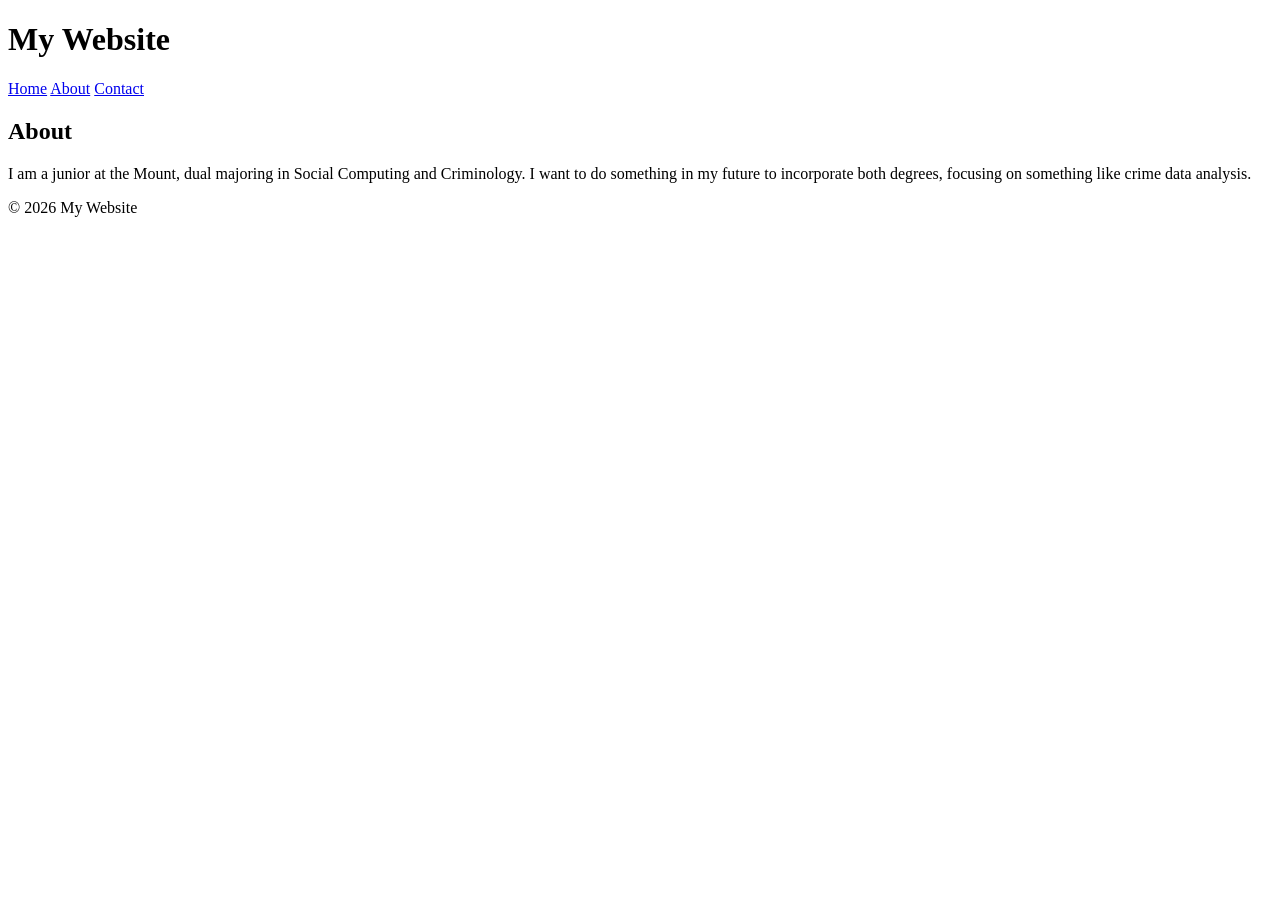
==== about.html @ 35280559 "Create about.html" ====
<!DOCTYPE html>
<html lang="en">

<head>
<meta charset="UTF-8">
<title>About</title>
<link rel="stylesheet" href="style.css">
</head>

<body>

<header class="site-header">
<h1>My Website</h1>

<nav>
<a href="index.html">Home</a>
<a href="about.html">About</a>
<a href="contact.html">Contact</a>
</nav>

</header>

<main class="main-content">

<div class="content-box">

<h2>About</h2>

<p>
I am a junior at the Mount, dual majoring in Social Computing
and Criminology. I want to do something in my future to
incorporate both degrees, focusing on something like
crime data analysis.
</p>

</div>

</main>

<footer class="site-footer">
<p>© 2026 My Website</p>
</footer>

</body>

</html>
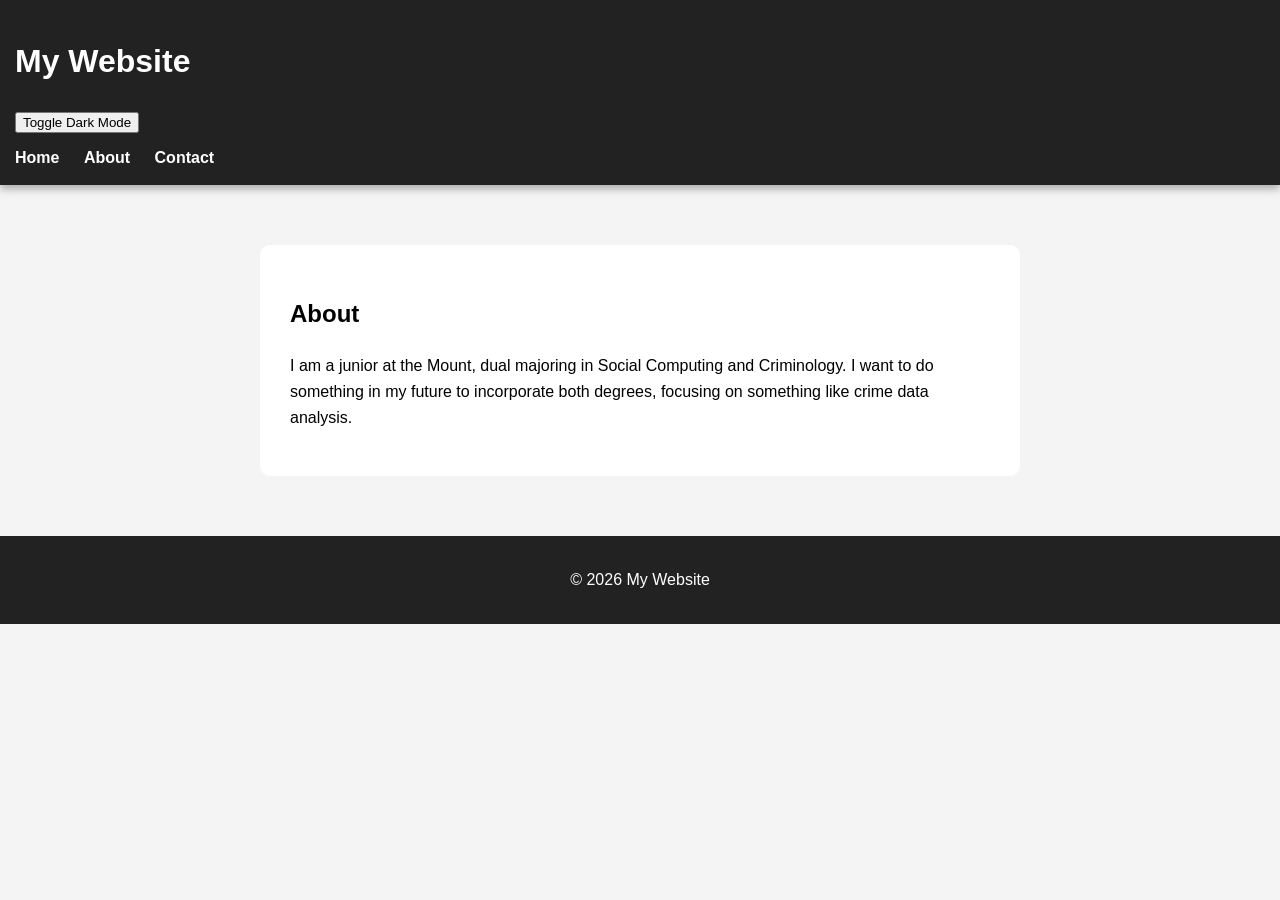
==== commit b1b3ba32: "Add dark mode toggle button and script reference Added a button to toggle dark mode and included a s" ====
--- a/about.html
+++ b/about.html
@@ -11,6 +11,8 @@
 
 <header class="site-header">
 <h1>My Website</h1>
+
+<button id="themeToggle">Toggle Dark Mode</button>
 
 <nav>
 <a href="index.html">Home</a>
@@ -41,6 +43,7 @@
 <p>© 2026 My Website</p>
 </footer>
 
+<script src="script.js"></script>
+
 </body>
-
 </html>
--- a/style.css
+++ b/style.css
@@ -0,0 +1,51 @@
+body {
+font-family: Arial, Helvetica, sans-serif;
+line-height: 1.6;
+margin: 0;
+background-color: #f4f4f4;
+}
+
+.site-header {
+position: sticky;
+top: 0;
+background-color: #222;
+color: white;
+padding: 15px;
+box-shadow: 0 4px 8px rgba(0,0,0,0.3);
+}
+
+nav {
+margin-top: 10px;
+}
+
+nav a {
+color: white;
+text-decoration: none;
+margin-right: 20px;
+font-weight: bold;
+}
+
+nav a:hover {
+color: #ffd700;
+}
+
+.main-content {
+display: flex;
+justify-content: center;
+align-items: center;
+padding: 60px;
+}
+
+.content-box {
+max-width: 700px;
+background: white;
+padding: 30px;
+border-radius: 10px;
+}
+
+.site-footer {
+background-color: #222;
+color: white;
+text-align: center;
+padding: 15px;
+}
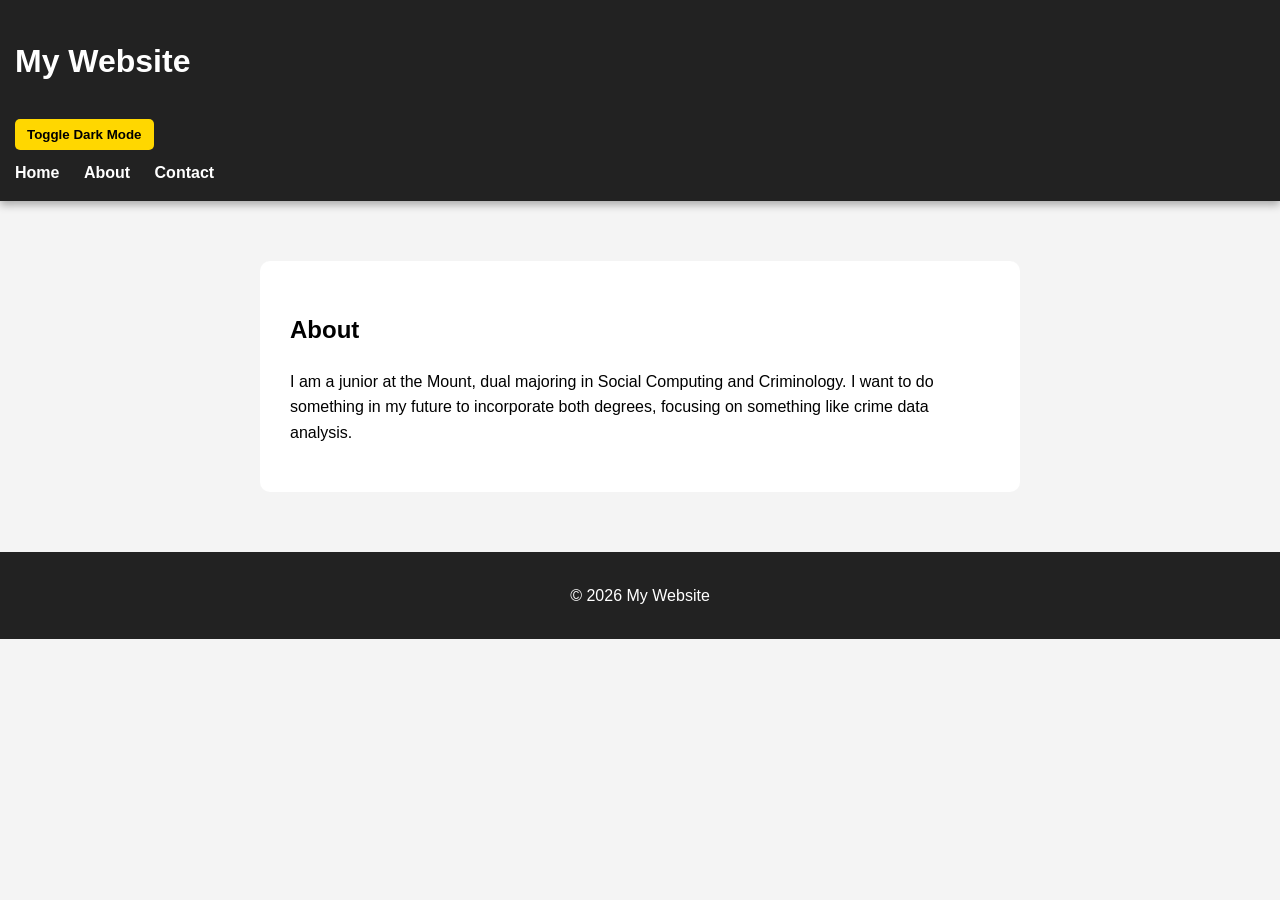
==== commit 1a02d217: "Add viewport meta tag for responsive design" ====
--- a/about.html
+++ b/about.html
@@ -3,6 +3,7 @@
 
 <head>
 <meta charset="UTF-8">
+<meta name="viewport" content="width=device-width, initial-scale=1.0">
 <title>About</title>
 <link rel="stylesheet" href="style.css">
 </head>
--- a/style.css
+++ b/style.css
@@ -5,6 +5,7 @@
 background-color: #f4f4f4;
 }
 
+/* Header */
 .site-header {
 position: sticky;
 top: 0;
@@ -14,6 +15,7 @@
 box-shadow: 0 4px 8px rgba(0,0,0,0.3);
 }
 
+/* Navigation */
 nav {
 margin-top: 10px;
 }
@@ -29,6 +31,7 @@
 color: #ffd700;
 }
 
+/* Main content */
 .main-content {
 display: flex;
 justify-content: center;
@@ -43,9 +46,62 @@
 border-radius: 10px;
 }
 
+/* Footer */
 .site-footer {
 background-color: #222;
 color: white;
 text-align: center;
 padding: 15px;
 }
+
+/* Button */
+#themeToggle {
+margin-top: 10px;
+padding: 8px 12px;
+background-color: #ffd700;
+border: none;
+cursor: pointer;
+font-weight: bold;
+border-radius: 5px;
+}
+
+#themeToggle:hover {
+background-color: #e6c200;
+}
+
+/* Dark Mode */
+.dark-mode {
+background-color: #121212;
+color: white;
+}
+
+.dark-mode .site-header {
+background-color: #000;
+}
+
+.dark-mode .content-box {
+background-color: #1e1e1e;
+}
+
+.dark-mode .site-footer {
+background-color: #000;
+}
+@media (max-width: 768px) {
+  .main-content {
+    padding: 20px;
+  }
+
+  nav {
+    display: flex;
+    flex-direction: column;
+    align-items: center;
+  }
+
+  nav a {
+    margin: 10px 0;
+  }
+
+  .content-box {
+    width: 90%;
+  }
+}
